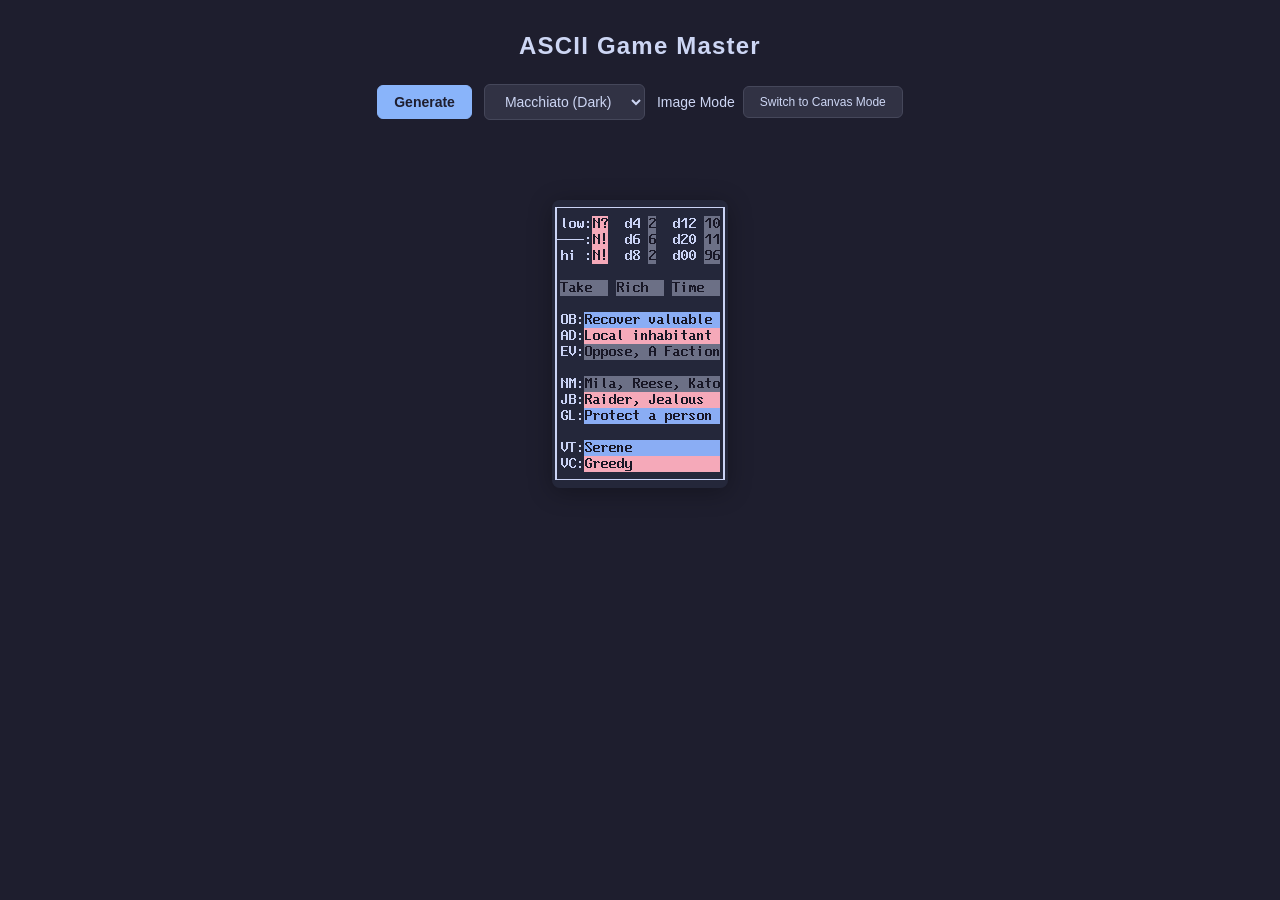
==== docs/index.html @ ae73d154 "feat: switch over to deno for hosting reasons" ====
<!DOCTYPE html>
<html lang="en">
<head>
<meta charset="UTF-8">
<meta name="viewport" content="width=device-width, initial-scale=1.0">
<title>ASCII Game Master</title>
<link rel="stylesheet" href="style.css">
</head>
<body>
<div id="app">
  <h1>ASCII Game Master</h1>
  <div id="toolbar">
    <button id="generate-btn">Generate</button>
    <select id="theme-select">
      <option value="macchiato">Macchiato (Dark)</option>
      <option value="latte">Latte (Light)</option>
    </select>
    <label class="toggle-label">
      <span id="mode-label">Image Mode</span>
      <button id="mode-toggle" class="toggle-btn">Switch to Canvas Mode</button>
    </label>
  </div>
  <div id="card-container">
    <canvas id="card-canvas"></canvas>
  </div>
</div>
<script type="module" src="app.js"></script>
</body>
</html>
---- docs/style.css ----
* {
  margin: 0;
  padding: 0;
  box-sizing: border-box;
}

body {
  font-family: -apple-system, BlinkMacSystemFont, "Segoe UI", Roboto, Helvetica, Arial, sans-serif;
  background: #1e1e2e;
  color: #cdd6f4;
  min-height: 100vh;
  display: flex;
  justify-content: center;
}

#app {
  max-width: 800px;
  width: 100%;
  padding: 2rem;
  text-align: center;
}

h1 {
  font-size: 1.5rem;
  margin-bottom: 1.5rem;
  letter-spacing: 0.05em;
}

#toolbar {
  display: flex;
  gap: 0.75rem;
  justify-content: center;
  align-items: center;
  flex-wrap: wrap;
  margin-bottom: 1.5rem;
}

button, select {
  padding: 0.5rem 1rem;
  border: 1px solid #45475a;
  border-radius: 6px;
  background: #313244;
  color: #cdd6f4;
  font-size: 0.875rem;
  cursor: pointer;
  transition: background 0.15s;
}

button:hover, select:hover {
  background: #45475a;
}

#generate-btn {
  background: #89b4fa;
  color: #1e1e2e;
  font-weight: 600;
  border-color: #89b4fa;
}

#generate-btn:hover {
  background: #b4d0fb;
}

.toggle-label {
  display: flex;
  align-items: center;
  gap: 0.5rem;
  font-size: 0.875rem;
}

.toggle-btn {
  font-size: 0.75rem;
}

#card-container {
  display: flex;
  justify-content: center;
  align-items: center;
  min-height: 400px;
}

#card-canvas {
  image-rendering: pixelated;
  max-width: 100%;
  border-radius: 8px;
  box-shadow: 0 4px 24px rgba(0, 0, 0, 0.3);
}
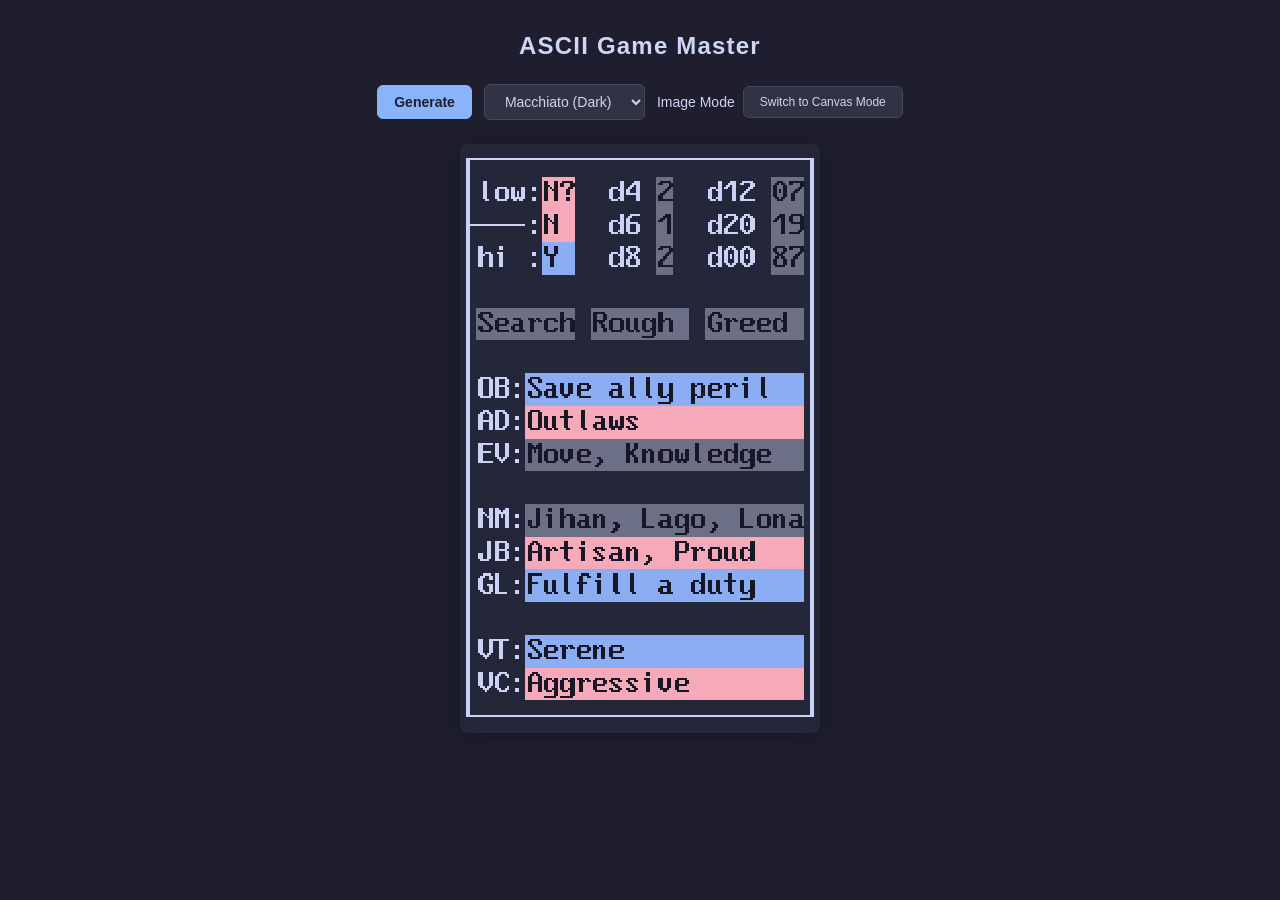
==== commit 50a0ebd0: "feat: add keyboard keys" ====
--- a/docs/index.html
+++ b/docs/index.html
@@ -21,7 +21,7 @@
     </label>
   </div>
   <div id="card-container">
-    <canvas id="card-canvas"></canvas>
+    <div class="card-grid"></div>
   </div>
 </div>
 <script type="module" src="app.js"></script>
--- a/docs/style.css
+++ b/docs/style.css
@@ -75,13 +75,25 @@
 #card-container {
   display: flex;
   justify-content: center;
-  align-items: center;
+  align-items: flex-start;
   min-height: 400px;
+  width: 100%;
 }
 
-#card-canvas {
+.card-grid {
+  display: flex;
+  flex-wrap: wrap;
+  gap: 1.5rem;
+  justify-content: center;
+  align-items: flex-start;
+  max-width: 100%;
+}
+
+.card-canvas {
   image-rendering: pixelated;
-  max-width: 100%;
+  width: 360px;
+  height: auto;
   border-radius: 8px;
   box-shadow: 0 4px 24px rgba(0, 0, 0, 0.3);
+  flex-shrink: 0;
 }
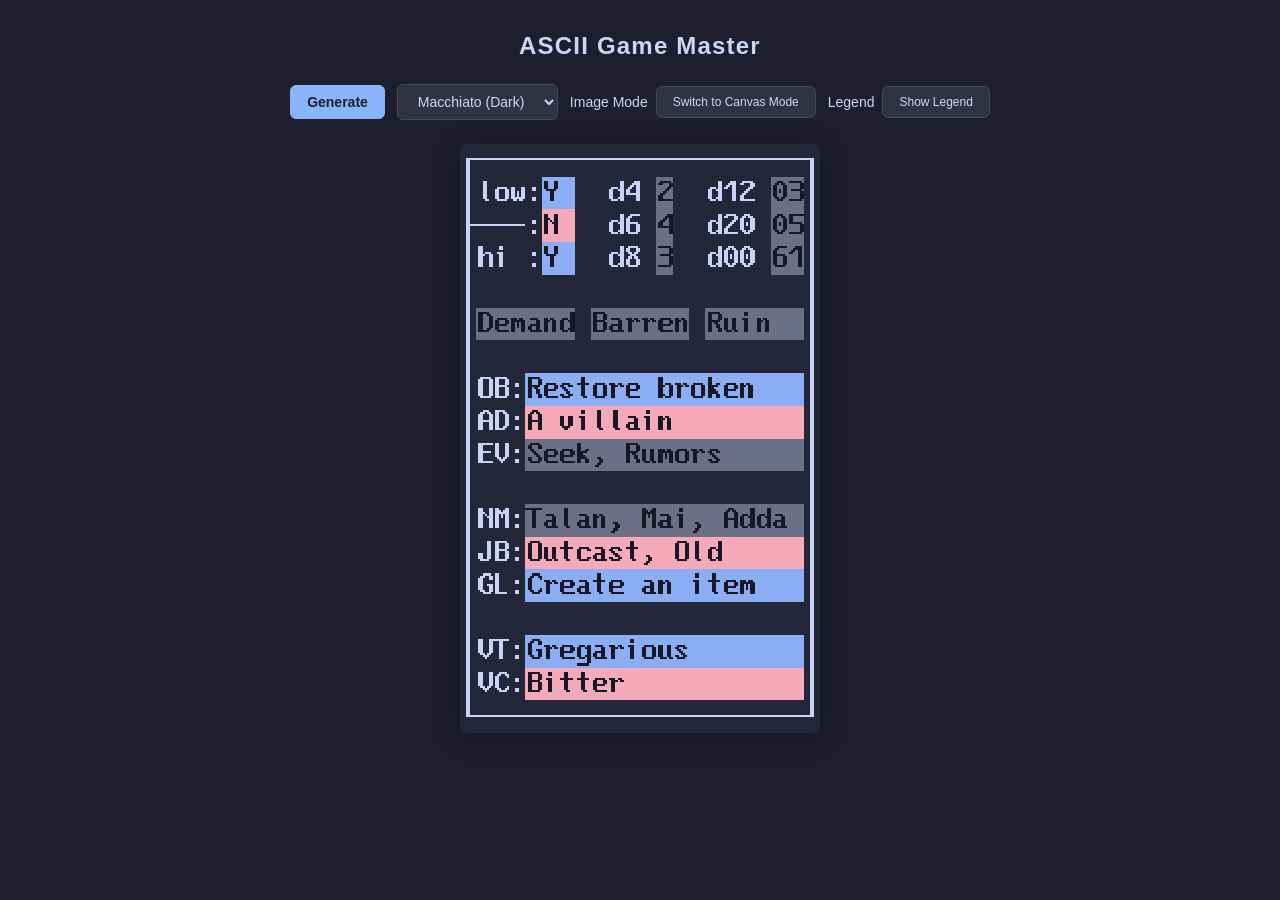
==== commit dffa1eeb: "feat: add abbreviations/legend to the webpage" ====
--- a/docs/index.html
+++ b/docs/index.html
@@ -19,6 +19,35 @@
       <span id="mode-label">Image Mode</span>
       <button id="mode-toggle" class="toggle-btn">Switch to Canvas Mode</button>
     </label>
+    <label class="toggle-label">
+      <span id="legend-label">Legend</span>
+      <button id="legend-toggle" class="toggle-btn">Show Legend</button>
+    </label>
+  </div>
+  <div id="legend-panel" class="legend-hidden">
+    <div class="legend-section">
+      <h3>Colors</h3>
+      <div class="legend-colors">
+        <span class="legend-swatch legend-positive"></span> Positive / Yes
+        <span class="legend-swatch legend-negative"></span> Negative / No
+        <span class="legend-swatch legend-neutral"></span> Neutral / Information
+      </div>
+    </div>
+    <div class="legend-section">
+      <h3>Field Abbreviations</h3>
+      <div class="legend-fields">
+        <div><span class="field-code">low/even/hi</span> <span class="field-desc">Odds (Yes/No)</span></div>
+        <div><span class="field-code">d4-d00</span> <span class="field-desc">Dice rolls</span></div>
+        <div><span class="field-code">OB</span> <span class="field-desc">Objective</span></div>
+        <div><span class="field-code">AD</span> <span class="field-desc">Adversaries</span></div>
+        <div><span class="field-code">EV</span> <span class="field-desc">Event / Focus</span></div>
+        <div><span class="field-code">NM</span> <span class="field-desc">Name</span></div>
+        <div><span class="field-code">JB</span> <span class="field-desc">Job / Role</span></div>
+        <div><span class="field-code">GL</span> <span class="field-desc">Goal</span></div>
+        <div><span class="field-code">VT</span> <span class="field-desc">Virtue</span></div>
+        <div><span class="field-code">VC</span> <span class="field-desc">Vice</span></div>
+      </div>
+    </div>
   </div>
   <div id="card-container">
     <div class="card-grid"></div>
--- a/docs/style.css
+++ b/docs/style.css
@@ -97,3 +97,96 @@
   box-shadow: 0 4px 24px rgba(0, 0, 0, 0.3);
   flex-shrink: 0;
 }
+
+/* Legend */
+#legend-panel {
+  background: #313244;
+  border: 1px solid #45475a;
+  border-radius: 8px;
+  padding: 1.25rem;
+  margin-bottom: 1.5rem;
+  max-width: 400px;
+  margin-left: auto;
+  margin-right: auto;
+  transition: opacity 0.2s, max-height 0.3s;
+  overflow: hidden;
+}
+
+#legend-panel.legend-hidden {
+  opacity: 0;
+  max-height: 0;
+  padding-top: 0;
+  padding-bottom: 0;
+  margin-top: 0;
+  margin-bottom: 0;
+  border-width: 0;
+  pointer-events: none;
+}
+
+.legend-section {
+  margin-bottom: 1rem;
+}
+
+.legend-section:last-child {
+  margin-bottom: 0;
+}
+
+.legend-section h3 {
+  font-size: 0.875rem;
+  font-weight: 600;
+  color: #89b4fa;
+  margin-bottom: 0.5rem;
+  text-transform: uppercase;
+  letter-spacing: 0.05em;
+}
+
+.legend-colors {
+  display: flex;
+  gap: 1rem;
+  flex-wrap: wrap;
+}
+
+.legend-swatch {
+  display: inline-block;
+  width: 12px;
+  height: 12px;
+  border-radius: 3px;
+  margin-right: 0.35rem;
+  vertical-align: middle;
+}
+
+.legend-positive {
+  background: #89b4fa;
+}
+
+.legend-negative {
+  background: #f38ba8;
+}
+
+.legend-neutral {
+  background: #6c7086;
+}
+
+.legend-fields {
+  display: flex;
+  flex-direction: column;
+  gap: 0.35rem;
+}
+
+.legend-fields div {
+  display: flex;
+  align-items: baseline;
+  gap: 0.5rem;
+  font-size: 0.8rem;
+}
+
+.field-code {
+  font-family: monospace;
+  font-weight: 600;
+  color: #cdd6f4;
+  min-width: 60px;
+}
+
+.field-desc {
+  color: #a6adc8;
+}
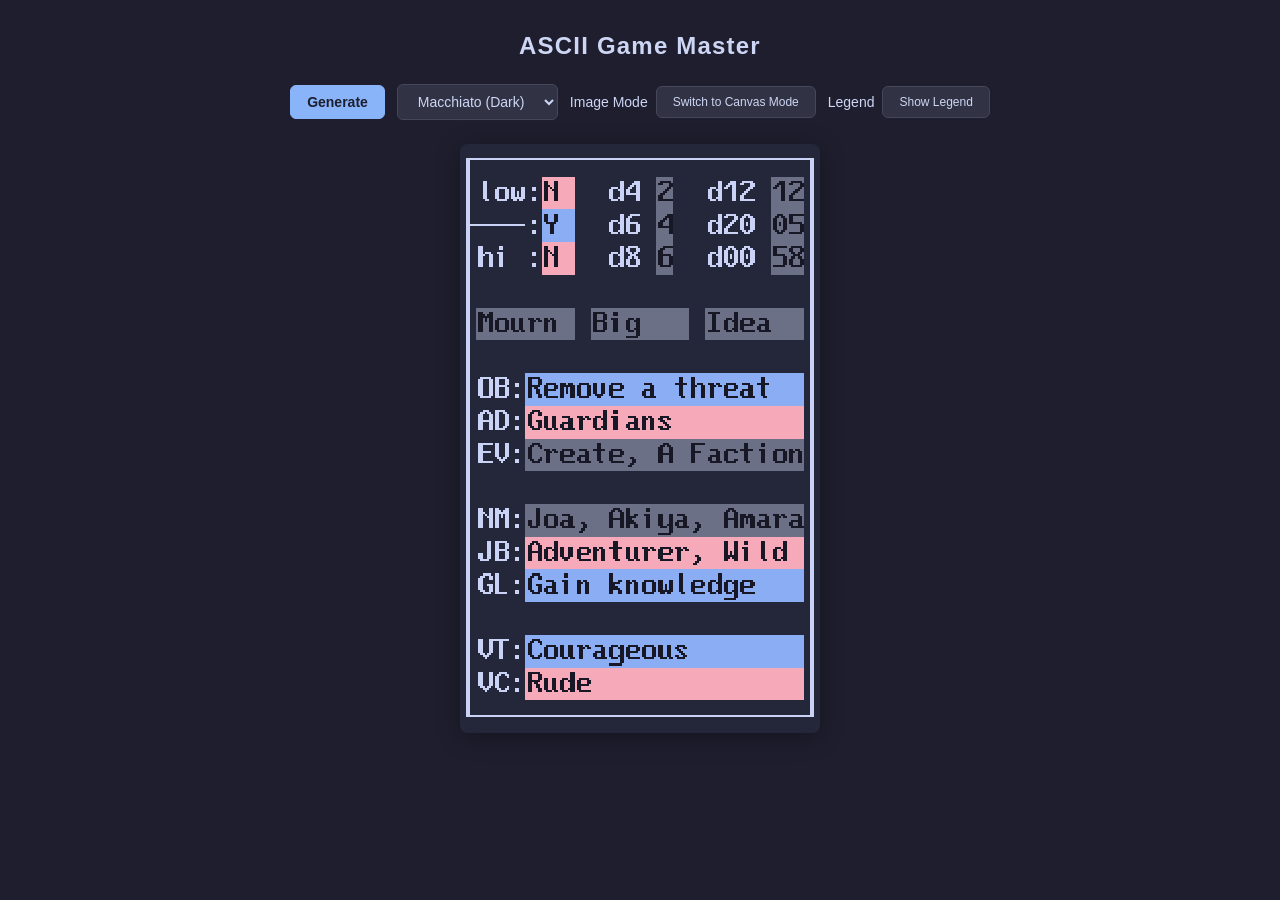
==== commit f33a8ba0: "format files with deno fmt settings" ====
--- a/docs/index.html
+++ b/docs/index.html
@@ -1,58 +1,58 @@
 <!DOCTYPE html>
 <html lang="en">
-<head>
-<meta charset="UTF-8">
-<meta name="viewport" content="width=device-width, initial-scale=1.0">
-<title>ASCII Game Master</title>
-<link rel="stylesheet" href="style.css">
-</head>
-<body>
-<div id="app">
-  <h1>ASCII Game Master</h1>
-  <div id="toolbar">
-    <button id="generate-btn">Generate</button>
-    <select id="theme-select">
-      <option value="macchiato">Macchiato (Dark)</option>
-      <option value="latte">Latte (Light)</option>
-    </select>
-    <label class="toggle-label">
-      <span id="mode-label">Image Mode</span>
-      <button id="mode-toggle" class="toggle-btn">Switch to Canvas Mode</button>
-    </label>
-    <label class="toggle-label">
-      <span id="legend-label">Legend</span>
-      <button id="legend-toggle" class="toggle-btn">Show Legend</button>
-    </label>
-  </div>
-  <div id="legend-panel" class="legend-hidden">
-    <div class="legend-section">
-      <h3>Colors</h3>
-      <div class="legend-colors">
-        <span class="legend-swatch legend-positive"></span> Positive / Yes
-        <span class="legend-swatch legend-negative"></span> Negative / No
-        <span class="legend-swatch legend-neutral"></span> Neutral / Information
+  <head>
+    <meta charset="UTF-8">
+    <meta name="viewport" content="width=device-width, initial-scale=1.0">
+    <title>ASCII Game Master</title>
+    <link rel="stylesheet" href="style.css">
+  </head>
+  <body>
+    <div id="app">
+      <h1>ASCII Game Master</h1>
+      <div id="toolbar">
+        <button id="generate-btn">Generate</button>
+        <select id="theme-select">
+          <option value="macchiato">Macchiato (Dark)</option>
+          <option value="latte">Latte (Light)</option>
+        </select>
+        <label class="toggle-label">
+          <span id="mode-label">Image Mode</span>
+          <button id="mode-toggle" class="toggle-btn">Switch to Canvas Mode</button>
+        </label>
+        <label class="toggle-label">
+          <span id="legend-label">Legend</span>
+          <button id="legend-toggle" class="toggle-btn">Show Legend</button>
+        </label>
+      </div>
+      <div id="legend-panel" class="legend-hidden">
+        <div class="legend-section">
+          <h3>Colors</h3>
+          <div class="legend-colors">
+            <span class="legend-swatch legend-positive"></span> Positive / Yes
+            <span class="legend-swatch legend-negative"></span> Negative / No
+            <span class="legend-swatch legend-neutral"></span> Neutral / Information
+          </div>
+        </div>
+        <div class="legend-section">
+          <h3>Field Abbreviations</h3>
+          <div class="legend-fields">
+            <div><span class="field-code">low/even/hi</span> <span class="field-desc">Odds (Yes/No)</span></div>
+            <div><span class="field-code">d4-d00</span> <span class="field-desc">Dice rolls</span></div>
+            <div><span class="field-code">OB</span> <span class="field-desc">Objective</span></div>
+            <div><span class="field-code">AD</span> <span class="field-desc">Adversaries</span></div>
+            <div><span class="field-code">EV</span> <span class="field-desc">Event / Focus</span></div>
+            <div><span class="field-code">NM</span> <span class="field-desc">Name</span></div>
+            <div><span class="field-code">JB</span> <span class="field-desc">Job / Role</span></div>
+            <div><span class="field-code">GL</span> <span class="field-desc">Goal</span></div>
+            <div><span class="field-code">VT</span> <span class="field-desc">Virtue</span></div>
+            <div><span class="field-code">VC</span> <span class="field-desc">Vice</span></div>
+          </div>
+        </div>
+      </div>
+      <div id="card-container">
+        <div class="card-grid"></div>
       </div>
     </div>
-    <div class="legend-section">
-      <h3>Field Abbreviations</h3>
-      <div class="legend-fields">
-        <div><span class="field-code">low/even/hi</span> <span class="field-desc">Odds (Yes/No)</span></div>
-        <div><span class="field-code">d4-d00</span> <span class="field-desc">Dice rolls</span></div>
-        <div><span class="field-code">OB</span> <span class="field-desc">Objective</span></div>
-        <div><span class="field-code">AD</span> <span class="field-desc">Adversaries</span></div>
-        <div><span class="field-code">EV</span> <span class="field-desc">Event / Focus</span></div>
-        <div><span class="field-code">NM</span> <span class="field-desc">Name</span></div>
-        <div><span class="field-code">JB</span> <span class="field-desc">Job / Role</span></div>
-        <div><span class="field-code">GL</span> <span class="field-desc">Goal</span></div>
-        <div><span class="field-code">VT</span> <span class="field-desc">Virtue</span></div>
-        <div><span class="field-code">VC</span> <span class="field-desc">Vice</span></div>
-      </div>
-    </div>
-  </div>
-  <div id="card-container">
-    <div class="card-grid"></div>
-  </div>
-</div>
-<script type="module" src="app.js"></script>
-</body>
+    <script type="module" src="app.js"></script>
+  </body>
 </html>
--- a/docs/style.css
+++ b/docs/style.css
@@ -5,7 +5,7 @@
 }
 
 body {
-  font-family: -apple-system, BlinkMacSystemFont, "Segoe UI", Roboto, Helvetica, Arial, sans-serif;
+  font-family: -apple-system, BlinkMacSystemFont, 'Segoe UI', Roboto, Helvetica, Arial, sans-serif;
   background: #1e1e2e;
   color: #cdd6f4;
   min-height: 100vh;
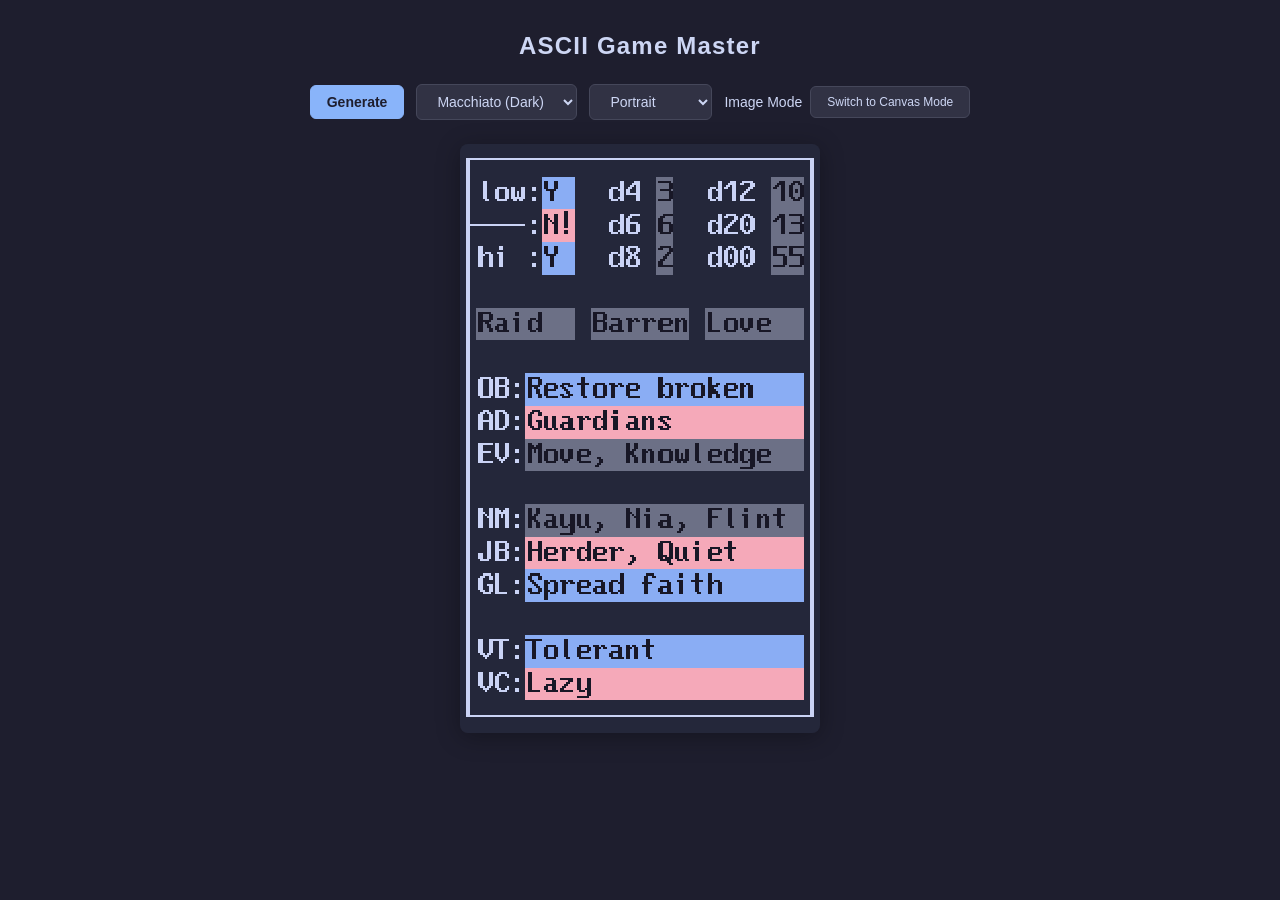
==== commit d6ac82d2: "feat: add support for landscape images" ====
--- a/docs/index.html
+++ b/docs/index.html
@@ -15,39 +15,14 @@
           <option value="macchiato">Macchiato (Dark)</option>
           <option value="latte">Latte (Light)</option>
         </select>
+        <select id="layout-select">
+          <option value="portrait">Portrait</option>
+          <option value="landscape">Landscape</option>
+        </select>
         <label class="toggle-label">
           <span id="mode-label">Image Mode</span>
           <button id="mode-toggle" class="toggle-btn">Switch to Canvas Mode</button>
         </label>
-        <label class="toggle-label">
-          <span id="legend-label">Legend</span>
-          <button id="legend-toggle" class="toggle-btn">Show Legend</button>
-        </label>
-      </div>
-      <div id="legend-panel" class="legend-hidden">
-        <div class="legend-section">
-          <h3>Colors</h3>
-          <div class="legend-colors">
-            <span class="legend-swatch legend-positive"></span> Positive / Yes
-            <span class="legend-swatch legend-negative"></span> Negative / No
-            <span class="legend-swatch legend-neutral"></span> Neutral / Information
-          </div>
-        </div>
-        <div class="legend-section">
-          <h3>Field Abbreviations</h3>
-          <div class="legend-fields">
-            <div><span class="field-code">low/even/hi</span> <span class="field-desc">Odds (Yes/No)</span></div>
-            <div><span class="field-code">d4-d00</span> <span class="field-desc">Dice rolls</span></div>
-            <div><span class="field-code">OB</span> <span class="field-desc">Objective</span></div>
-            <div><span class="field-code">AD</span> <span class="field-desc">Adversaries</span></div>
-            <div><span class="field-code">EV</span> <span class="field-desc">Event / Focus</span></div>
-            <div><span class="field-code">NM</span> <span class="field-desc">Name</span></div>
-            <div><span class="field-code">JB</span> <span class="field-desc">Job / Role</span></div>
-            <div><span class="field-code">GL</span> <span class="field-desc">Goal</span></div>
-            <div><span class="field-code">VT</span> <span class="field-desc">Virtue</span></div>
-            <div><span class="field-code">VC</span> <span class="field-desc">Vice</span></div>
-          </div>
-        </div>
       </div>
       <div id="card-container">
         <div class="card-grid"></div>
--- a/docs/style.css
+++ b/docs/style.css
@@ -97,96 +97,3 @@
   box-shadow: 0 4px 24px rgba(0, 0, 0, 0.3);
   flex-shrink: 0;
 }
-
-/* Legend */
-#legend-panel {
-  background: #313244;
-  border: 1px solid #45475a;
-  border-radius: 8px;
-  padding: 1.25rem;
-  margin-bottom: 1.5rem;
-  max-width: 400px;
-  margin-left: auto;
-  margin-right: auto;
-  transition: opacity 0.2s, max-height 0.3s;
-  overflow: hidden;
-}
-
-#legend-panel.legend-hidden {
-  opacity: 0;
-  max-height: 0;
-  padding-top: 0;
-  padding-bottom: 0;
-  margin-top: 0;
-  margin-bottom: 0;
-  border-width: 0;
-  pointer-events: none;
-}
-
-.legend-section {
-  margin-bottom: 1rem;
-}
-
-.legend-section:last-child {
-  margin-bottom: 0;
-}
-
-.legend-section h3 {
-  font-size: 0.875rem;
-  font-weight: 600;
-  color: #89b4fa;
-  margin-bottom: 0.5rem;
-  text-transform: uppercase;
-  letter-spacing: 0.05em;
-}
-
-.legend-colors {
-  display: flex;
-  gap: 1rem;
-  flex-wrap: wrap;
-}
-
-.legend-swatch {
-  display: inline-block;
-  width: 12px;
-  height: 12px;
-  border-radius: 3px;
-  margin-right: 0.35rem;
-  vertical-align: middle;
-}
-
-.legend-positive {
-  background: #89b4fa;
-}
-
-.legend-negative {
-  background: #f38ba8;
-}
-
-.legend-neutral {
-  background: #6c7086;
-}
-
-.legend-fields {
-  display: flex;
-  flex-direction: column;
-  gap: 0.35rem;
-}
-
-.legend-fields div {
-  display: flex;
-  align-items: baseline;
-  gap: 0.5rem;
-  font-size: 0.8rem;
-}
-
-.field-code {
-  font-family: monospace;
-  font-weight: 600;
-  color: #cdd6f4;
-  min-width: 60px;
-}
-
-.field-desc {
-  color: #a6adc8;
-}
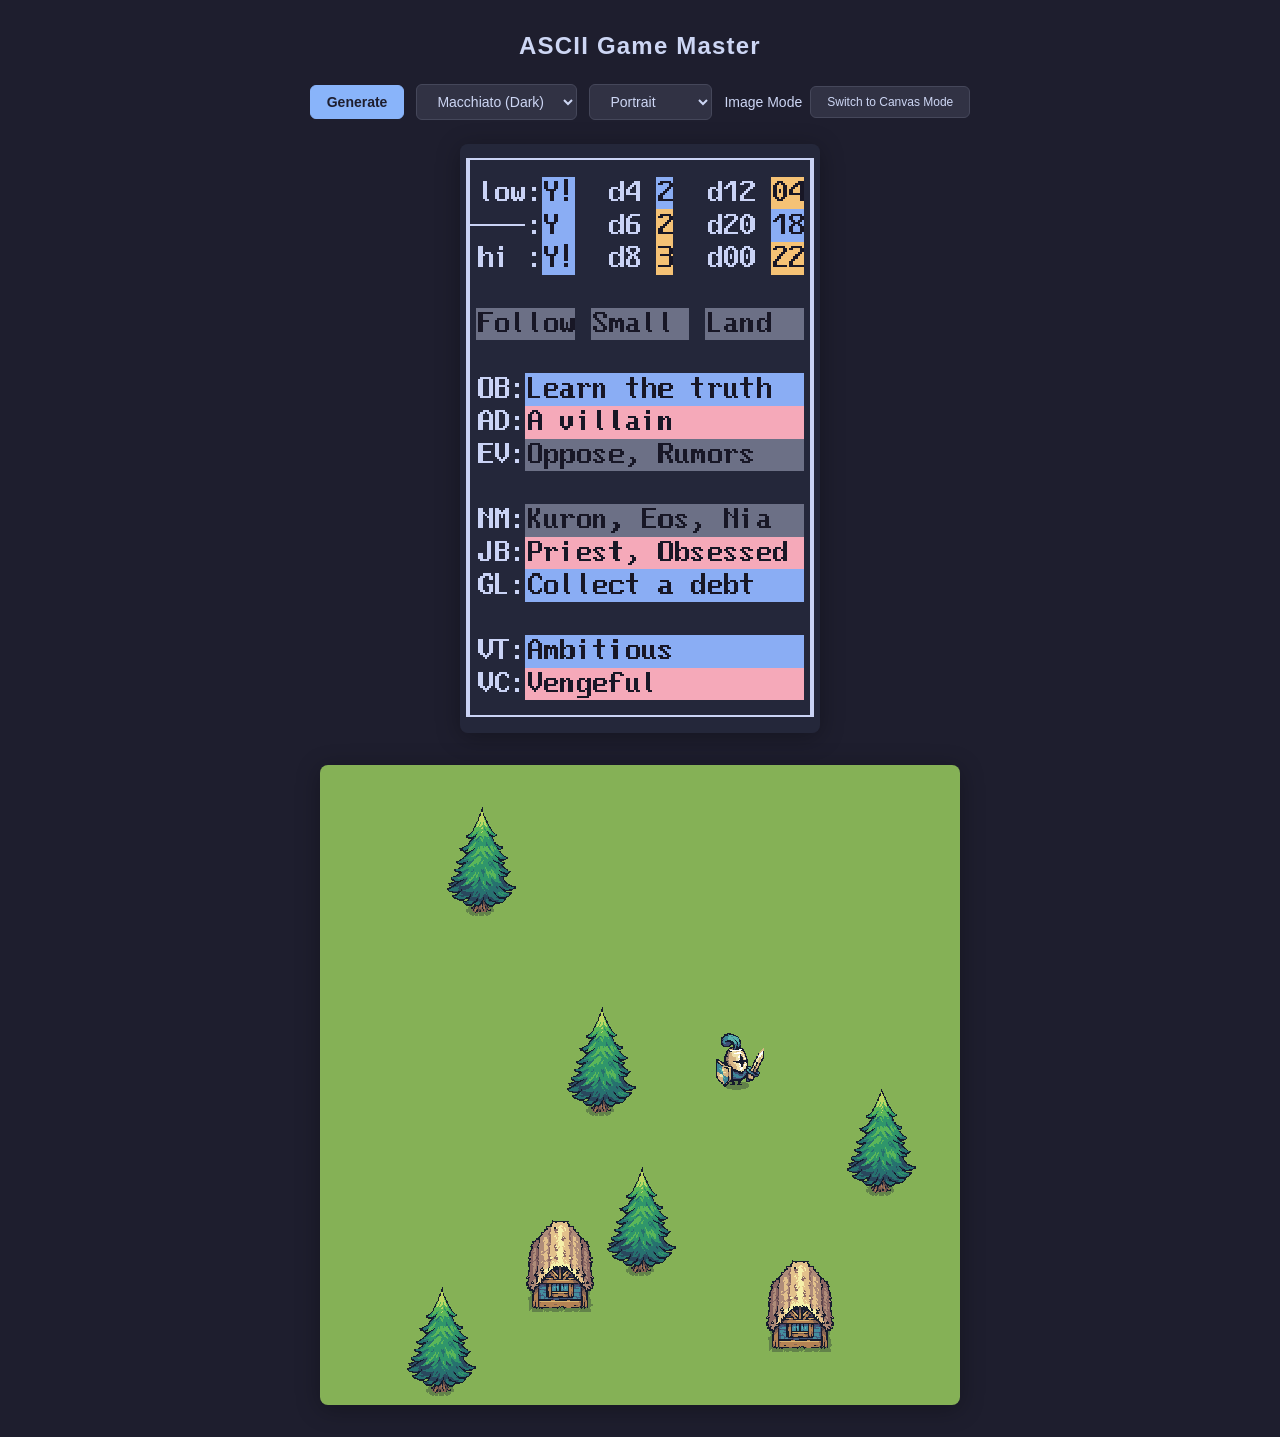
==== commit 5be95756: "feat: use phaser and simplify the setup" ====
--- a/docs/index.html
+++ b/docs/index.html
@@ -27,6 +27,7 @@
       <div id="card-container">
         <div class="card-grid"></div>
       </div>
+      <div id="game-container"></div>
     </div>
     <script type="module" src="app.js"></script>
   </body>
--- a/docs/style.css
+++ b/docs/style.css
@@ -97,3 +97,26 @@
   box-shadow: 0 4px 24px rgba(0, 0, 0, 0.3);
   flex-shrink: 0;
 }
+
+#game-container {
+  margin-top: 2rem;
+  display: flex;
+  flex-direction: column;
+  align-items: center;
+}
+
+.game-hint {
+  font-size: 0.75rem;
+  color: #a6adc8;
+  letter-spacing: 0.15em;
+  text-transform: uppercase;
+}
+
+#game-container canvas {
+  image-rendering: pixelated;
+  width: 100%;
+  max-width: 640px;
+  height: auto;
+  border-radius: 8px;
+  box-shadow: 0 4px 24px rgba(0, 0, 0, 0.3);
+}
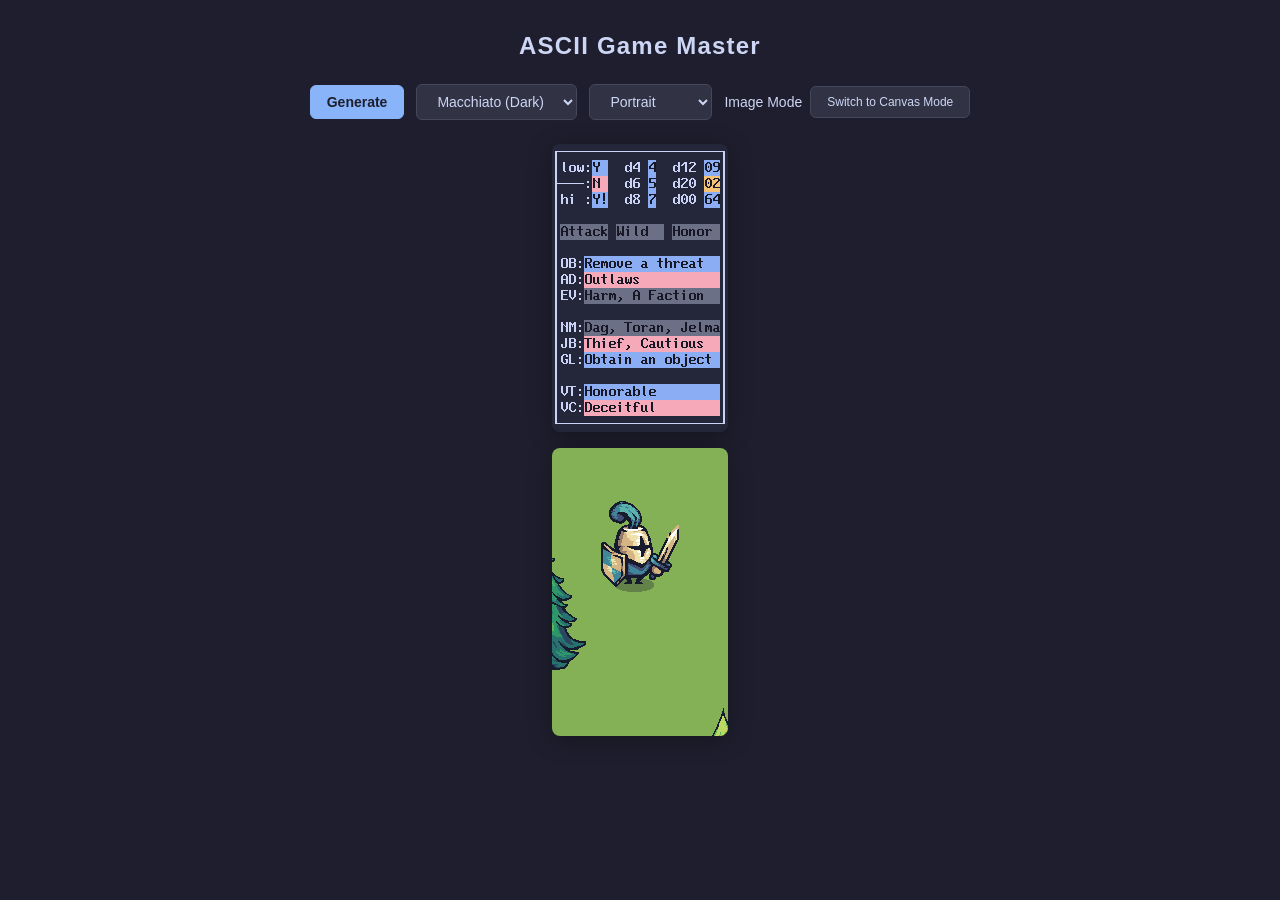
==== commit 8dd0c23e: "feat: Adjust camera framing so that the sizes are consistent" ====
--- a/docs/index.html
+++ b/docs/index.html
@@ -24,10 +24,12 @@
           <button id="mode-toggle" class="toggle-btn">Switch to Canvas Mode</button>
         </label>
       </div>
-      <div id="card-container">
-        <div class="card-grid"></div>
+      <div id="main">
+        <div id="card-container">
+          <div class="card-grid"></div>
+        </div>
+        <div id="game-container"></div>
       </div>
-      <div id="game-container"></div>
     </div>
     <script type="module" src="app.js"></script>
   </body>
--- a/docs/style.css
+++ b/docs/style.css
@@ -76,7 +76,6 @@
   display: flex;
   justify-content: center;
   align-items: flex-start;
-  min-height: 400px;
   width: 100%;
 }
 
@@ -91,7 +90,7 @@
 
 .card-canvas {
   image-rendering: pixelated;
-  width: 360px;
+  width: auto;
   height: auto;
   border-radius: 8px;
   box-shadow: 0 4px 24px rgba(0, 0, 0, 0.3);
@@ -99,24 +98,28 @@
 }
 
 #game-container {
-  margin-top: 2rem;
   display: flex;
   flex-direction: column;
   align-items: center;
 }
 
-.game-hint {
-  font-size: 0.75rem;
-  color: #a6adc8;
-  letter-spacing: 0.15em;
-  text-transform: uppercase;
-}
-
 #game-container canvas {
   image-rendering: pixelated;
-  width: 100%;
-  max-width: 640px;
-  height: auto;
   border-radius: 8px;
   box-shadow: 0 4px 24px rgba(0, 0, 0, 0.3);
 }
+
+/* Layout wrapper: side-by-side for portrait, stacked for landscape */
+#main {
+  display: flex;
+  flex-direction: row;
+  align-items: flex-start;
+  gap: 1rem;
+  justify-content: center;
+  flex-wrap: wrap;
+}
+
+#main.landscape {
+  flex-direction: column;
+  align-items: center;
+}
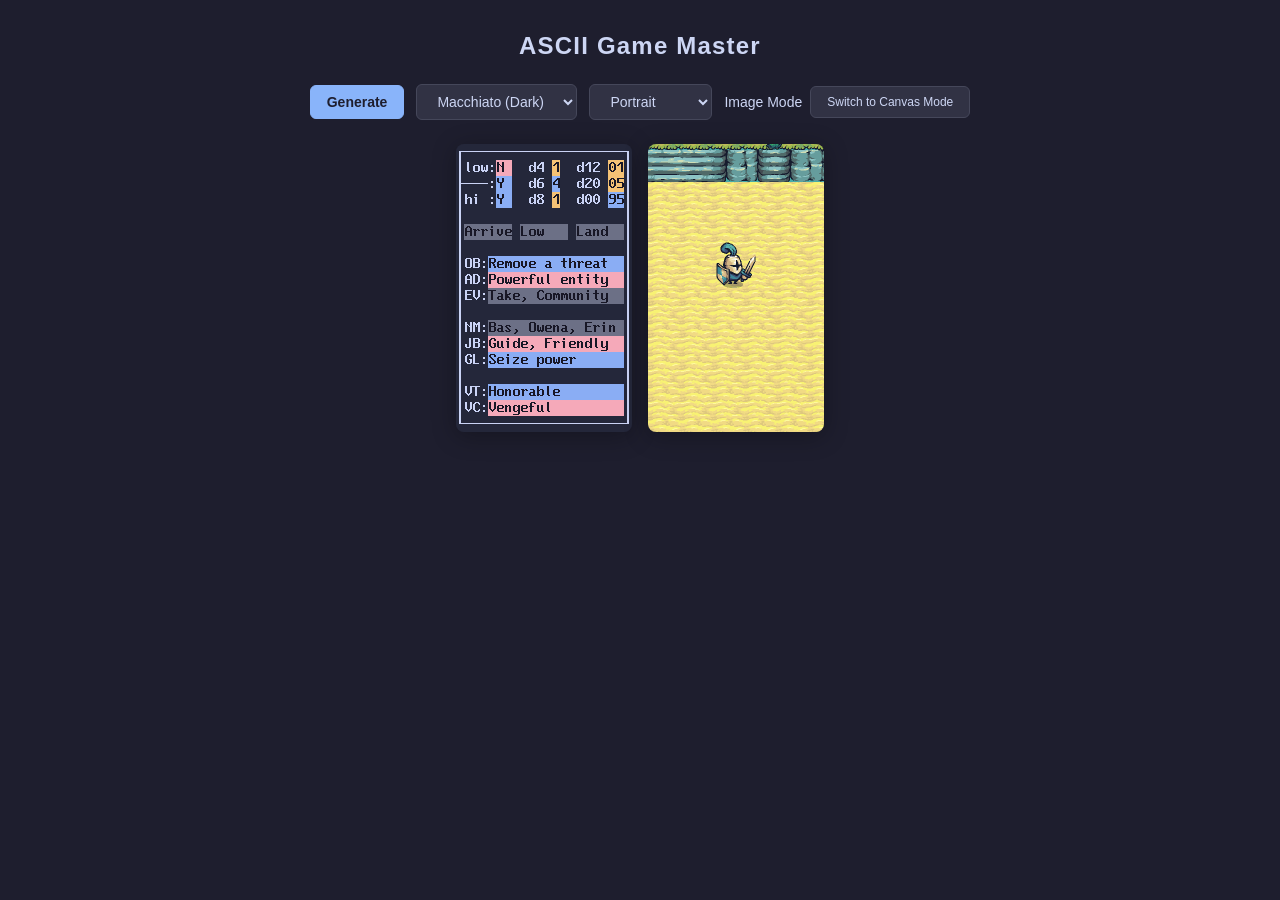
==== commit 8571cc77: "refactor: simplify codebase and remove redundancy - Extract CLI argument parsing into dedicated modu" ====
--- a/docs/index.html
+++ b/docs/index.html
@@ -4,6 +4,7 @@
     <meta charset="UTF-8">
     <meta name="viewport" content="width=device-width, initial-scale=1.0">
     <title>ASCII Game Master</title>
+    <link rel="icon" href="data:image/svg+xml,<svg xmlns='http://www.w3.org/2000/svg' viewBox='0 0 16 16'><rect width='16' height='16' fill='%23313344'/><text x='8' y='12' font-size='10' text-anchor='middle' fill='%2389b4fa' font-family='monospace'>A</text></svg>">
     <link rel="stylesheet" href="style.css">
   </head>
   <body>
--- a/docs/style.css
+++ b/docs/style.css
@@ -76,7 +76,6 @@
   display: flex;
   justify-content: center;
   align-items: flex-start;
-  width: 100%;
 }
 
 .card-grid {
@@ -107,6 +106,7 @@
   image-rendering: pixelated;
   border-radius: 8px;
   box-shadow: 0 4px 24px rgba(0, 0, 0, 0.3);
+  cursor: url('pointer_cursor.png') 16 16, auto;
 }
 
 /* Layout wrapper: side-by-side for portrait, stacked for landscape */
@@ -116,10 +116,11 @@
   align-items: flex-start;
   gap: 1rem;
   justify-content: center;
-  flex-wrap: wrap;
+  min-width: 0;
 }
 
 #main.landscape {
   flex-direction: column;
   align-items: center;
+  justify-content: center;
 }
